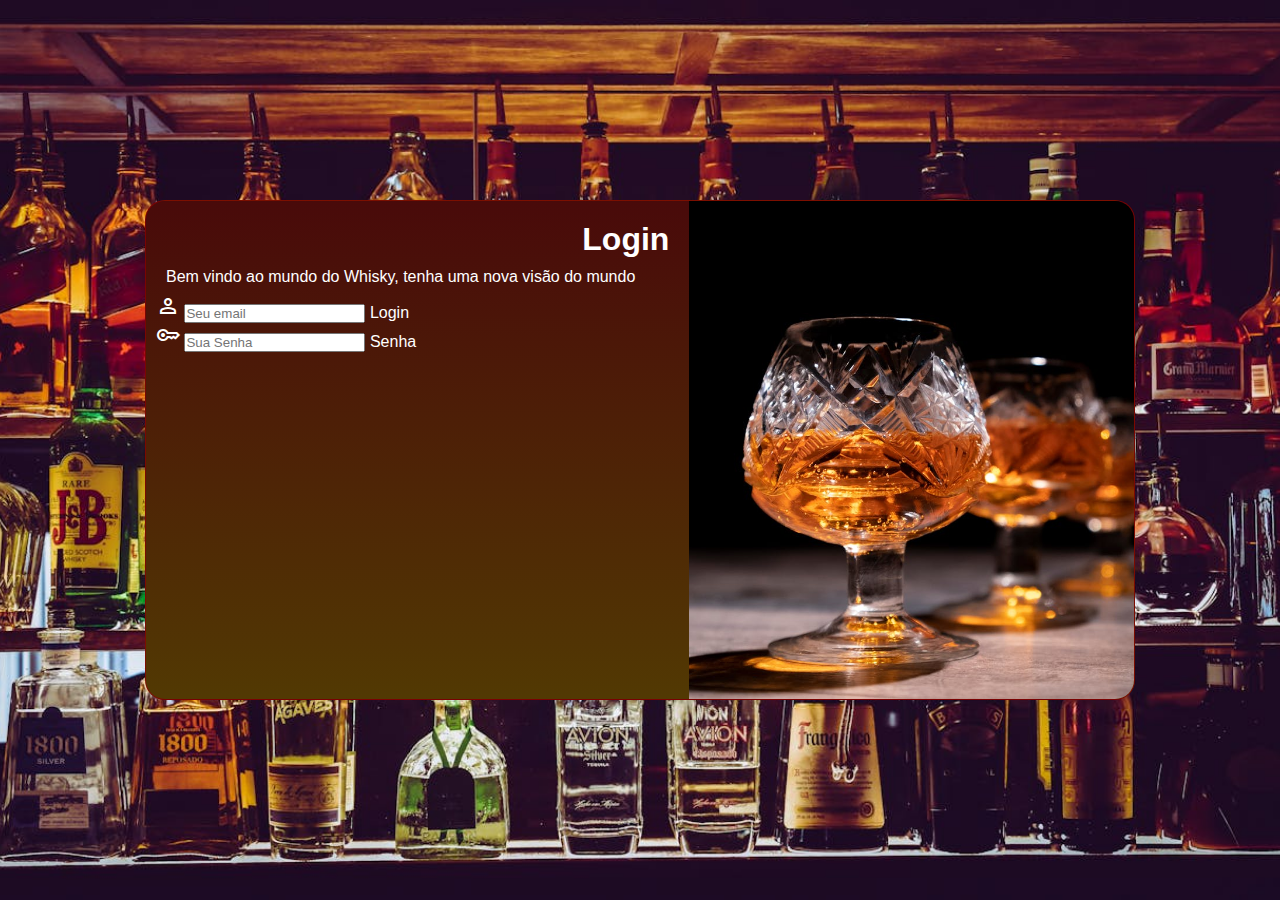
==== index.html @ 68f94d9f "index" ====
<!DOCTYPE html>
<html lang="pt-br">
<head>
    <meta charset="UTF-8">
    <meta name="viewport" content="width=device-width, initial-scale=1.0">
    <link rel="shortcut icon" href="img/fav.png" type="image/x-icon">
    <title>Login beer</title>
    <link rel="stylesheet" href="style.css">
    <link rel="stylesheet" href="media_queries.css">
    <link href="https://fonts.googleapis.com/css2?family=Material+Symbols+Outlined" rel="stylesheet" />
</head>
<body>
    <main>
        <section id="login">
            <div id="imagem">
                
            </div>
            <div id="form">
                <h1>Login</h1>
                <p>Bem vindo ao mundo do Whisky, tenha uma nova visão do mundo </p>
                <form action="login.php" method="post">
                    <div class="campo">
                        <span class="material-symbols-outlined">person</span>
                        
                        <input type="email" name="login" id="ilogin" placeholder="Seu email" >
                        <label for="ilogin">Login</label>
                    </div>
                    <div class="campo">
                        <span class="material-symbols-outlined">key</span>
                        
                        <input type="password" name="senha" id="isenha" placeholder="Sua Senha">
                        <label for="isenha">Senha</label>
                    </div>
                    
                </form>
            </div>
        </section>
    </main>   
</body>
</html>
---- style.css ----
@charset "UTF-8";

/* paleta de cores 


*/
*{
    margin: 0px;
    padding: 0px;
    font-family: 'Trebuchet MS', 'Lucida Sans Unicode', 'Lucida Grande', 'Lucida Sans', Arial, sans-serif;
    box-sizing: border-box;
}
body , html {
    background: darkred url(img/balcao.jpg) no-repeat ;
    height: 100vh;
    width: 100vw;
    background-position: center center;
    background-size: cover;
}
main{
    position: relative;
    height: 100vh;
    width: 100vw;
}
#login{
    position: absolute;
    top: 50%;
    left: 50%;
    transform: translate(-50% , -50%);
    background-color: aliceblue;
    width: 250px;
    height: 500px;
    border-radius: 20px;
    border: 1px solid rgba(139, 0, 0, 0.733);
    overflow: hidden; /*  DEIXAR A IMAGEM DENTRO DA BORDA */
    background-image:linear-gradient(to bottom , rgb(73, 10, 10) , rgb(82, 57, 3));
    transition: width 0.3s, heigth 0.3s ; /*  o tempo para fazer a mudança de tamanho */
}
#imagem{
    background: url(img/taca.jpg) no-repeat;
    height: 250px;
    background-size: cover;
    background-position: center center;
    display: block;
}
#form{    
    display: block;
    padding: 10px;
    color: white;
}
h1{
    padding: 10px;
    text-align: center;
}
p{
    padding: 0px 10px 8px 10px;
}
---- media_queries.css ----
@charset "UTF-8";

@media screen and (min-width: 768px) and (max-width: 992px) {
    #login {
        width: 80vw;
    }
    #imagem{
        float: right;
        width: 45%;
        height: 100%;
    }
    #form{
        float: left;
        width: 55%;
        height: 100%;
    }
    h1{
        padding: 10px;
        text-align: right;
    }
}

@media screen and (min-width: 992px){
    #login {
        width: 990px;
    }
    #imagem{
        float: right;
        width: 45%;
        height: 100%;
    }
    #form{
        float: left;
        width: 55%;
        height: 100%;
    }
    h1{
        padding: 10px;
        text-align: right;
    }
}
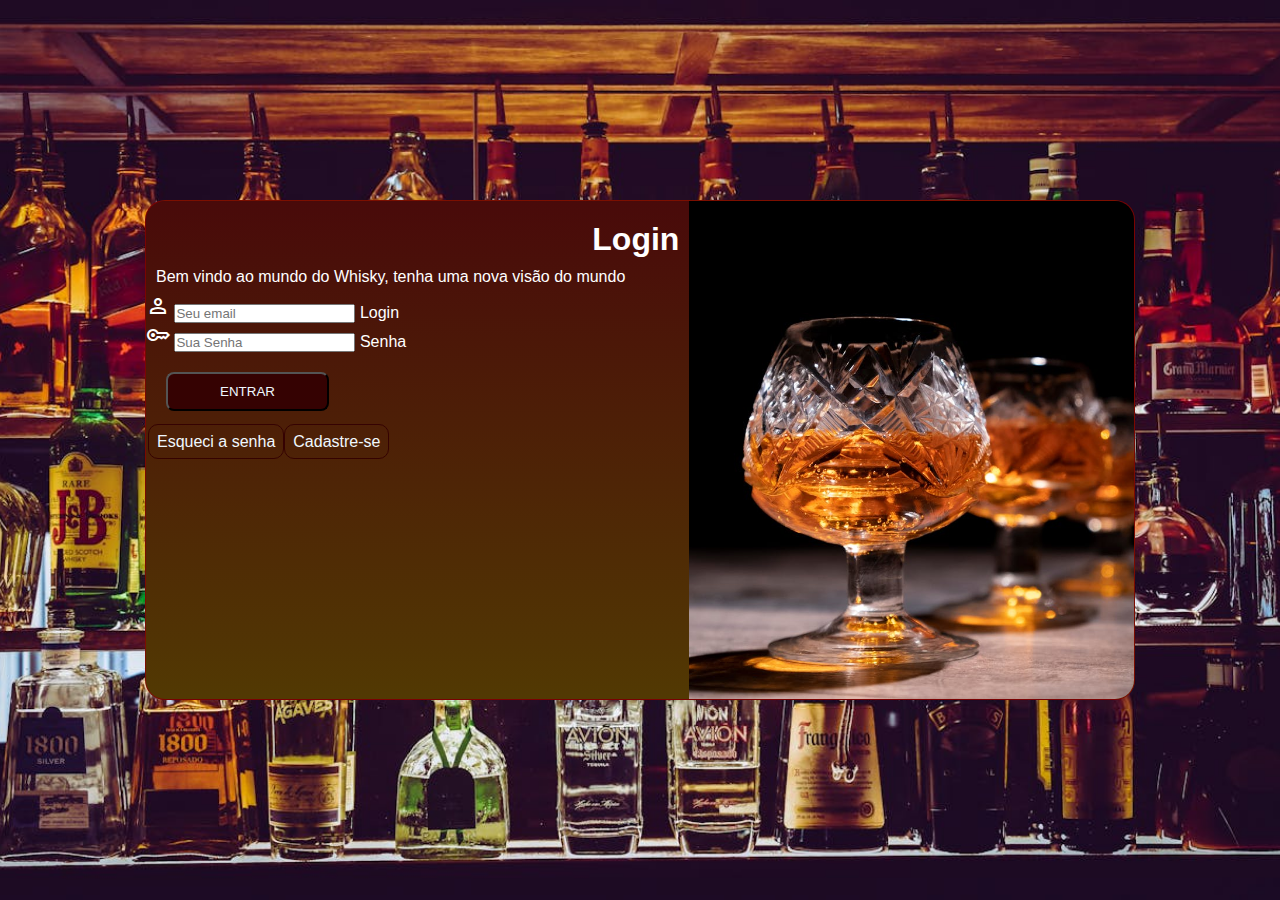
==== commit a96296e3: "Submit e Link" ====
--- a/index.html
+++ b/index.html
@@ -22,17 +22,25 @@
                     <div class="campo">
                         <span class="material-symbols-outlined">person</span>
                         
-                        <input type="email" name="login" id="ilogin" placeholder="Seu email" >
+                        <input type="email" name="login" id="ilogin" placeholder="Seu email" required>
                         <label for="ilogin">Login</label>
                     </div>
                     <div class="campo">
                         <span class="material-symbols-outlined">key</span>
                         
-                        <input type="password" name="senha" id="isenha" placeholder="Sua Senha">
+                        <input type="password" name="senha" id="isenha" placeholder="Sua Senha" required minlength="8">
                         <label for="isenha">Senha</label>
                     </div>
-                    
+                    <input type="submit" value="ENTRAR">
                 </form>
+                <div id="container">
+                <div id="esquerda">
+                <a href="#">Esqueci a senha</a><br>
+                </div>
+                <div id="direita">
+                <a href="#">Cadastre-se</a>
+                </div>
+                </div>
             </div>
         </section>
     </main>   
--- a/style.css
+++ b/style.css
@@ -38,14 +38,14 @@
 }
 #imagem{
     background: url(img/taca.jpg) no-repeat;
-    height: 250px;
+    height: 200px;
     background-size: cover;
     background-position: center center;
     display: block;
 }
 #form{    
     display: block;
-    padding: 10px;
+    padding: 10px 0px 0px 0px;
     color: white;
 }
 h1{
@@ -55,3 +55,36 @@
 p{
     padding: 0px 10px 8px 10px;
 }
+input[type=submit]{
+    padding: 10px;
+    width: 30%;
+    border-radius: 8px;
+    cursor: pointer;
+    background-color: rgb(53, 2, 2); 
+    color: aliceblue;
+    margin: 20px;
+}
+input[type=submit]:hover{
+    background-color: brown;
+}
+a{
+    text-align: bottom;
+    color: aliceblue;
+    text-decoration: none;
+    overflow: hidden;
+    padding: 8px;
+    border: 1px solid rgb(53, 2, 2);
+    border-radius: 10px;
+    display:flexbox;
+    width: 125px;
+}
+a:hover{
+    color: brown;
+    border: 1px solid brown;
+}
+
+#container{
+    display: flex;
+    padding: 2px;
+}
+
--- a/media_queries.css
+++ b/media_queries.css
@@ -10,6 +10,7 @@
         height: 100%;
     }
     #form{
+        position: relative;
         float: left;
         width: 55%;
         height: 100%;
@@ -18,6 +19,16 @@
         padding: 10px;
         text-align: right;
     }
+    #container{
+        display: flex;
+        justify-content: space-between;
+        position: fixed;
+        bottom: 0;
+        width: 55%;
+        margin: 10px;
+        height: 100% ;
+    }
+
 }
 
 @media screen and (min-width: 992px){
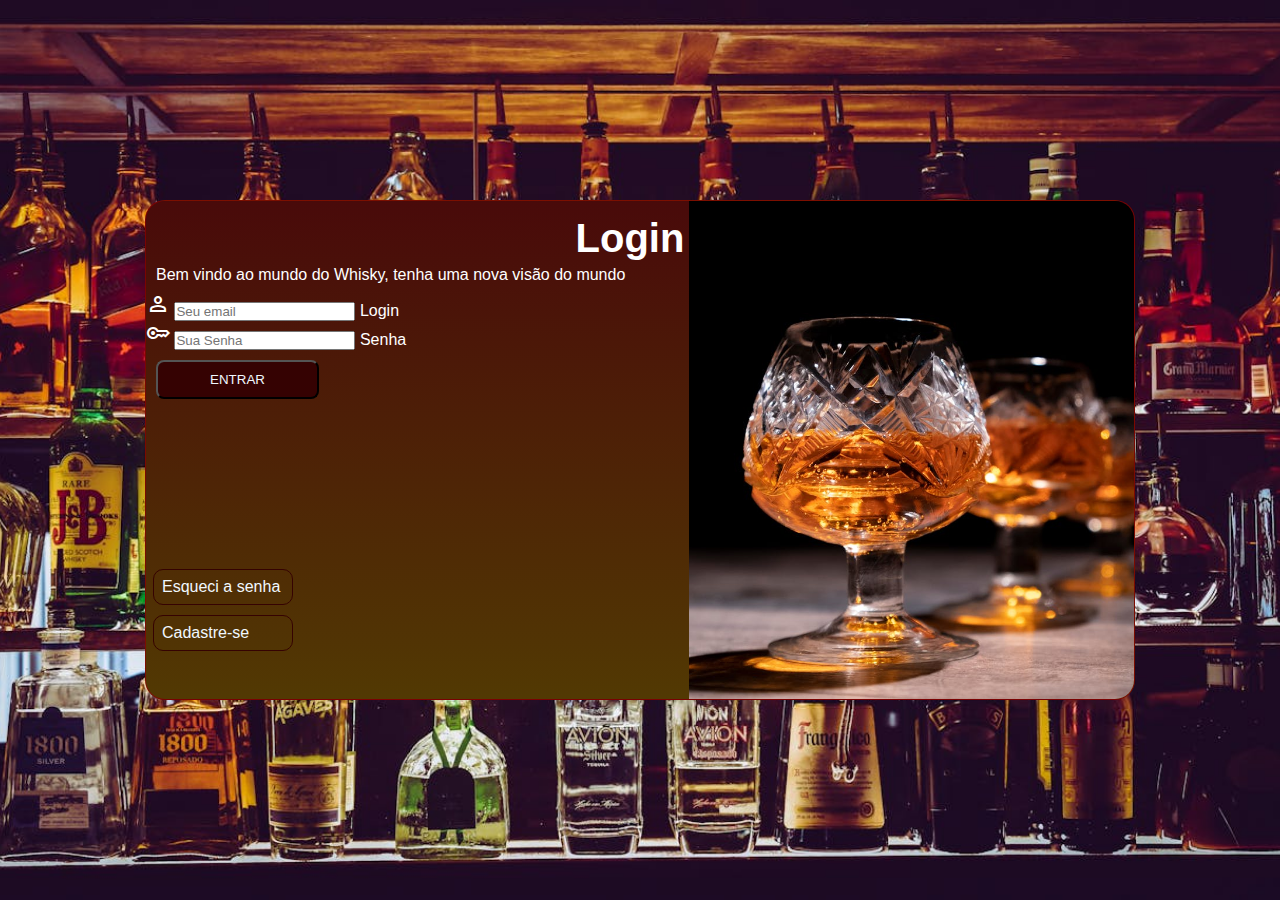
==== commit 5c98d9f4: "up" ====
--- a/index.html
+++ b/index.html
@@ -34,12 +34,11 @@
                     <input type="submit" value="ENTRAR">
                 </form>
                 <div id="container">
-                <div id="esquerda">
-                <a href="#">Esqueci a senha</a><br>
-                </div>
-                <div id="direita">
+                
+                <a href="#">Esqueci a senha</a>
+                
                 <a href="#">Cadastre-se</a>
-                </div>
+                
                 </div>
             </div>
         </section>
--- a/style.css
+++ b/style.css
@@ -44,6 +44,7 @@
     display: block;
 }
 #form{    
+    position: relative;
     display: block;
     padding: 10px 0px 0px 0px;
     color: white;
@@ -62,7 +63,7 @@
     cursor: pointer;
     background-color: rgb(53, 2, 2); 
     color: aliceblue;
-    margin: 20px;
+    margin: 10px;
 }
 input[type=submit]:hover{
     background-color: brown;
@@ -84,7 +85,11 @@
 }
 
 #container{
-    display: flex;
+
     padding: 2px;
+    position: absolute; /* Posiciona o container em relação ao form */
+    bottom: 2; /* Alinha o container ao fundo do form */
+    width: 100%; /* Faz o container ocupar toda a largura do form, opcional */
+    /* Outras estilizações do container */
 }
 
--- a/media_queries.css
+++ b/media_queries.css
@@ -20,14 +20,17 @@
         text-align: right;
     }
     #container{
+        /* Faz o container ocupar toda a largura dform, opcional */
+        height: 50%;
         display: flex;
-        justify-content: space-between;
-        position: fixed;
-        bottom: 0;
-        width: 55%;
-        margin: 10px;
-        height: 100% ;
+        flex-direction: column;
+        justify-content: flex-end; /* Alinha os links no fundo */
     }
+    a{
+        width: 140px;
+        margin: 5px;   
+    }
+    
 
 }
 
@@ -46,7 +49,19 @@
         height: 100%;
     }
     h1{
-        padding: 10px;
+        padding: 5px;
         text-align: right;
+        font-size: 2.5em;
+    }
+    #container{
+        /* Faz o container ocupar toda a largura dform, opcional */
+        height: 50%;
+        display: flex;
+        flex-direction: column;
+        justify-content: flex-end; /* Alinha os links no fundo */
+    }
+    a{
+        width: 140px;
+        margin: 5px;   
     }
 }